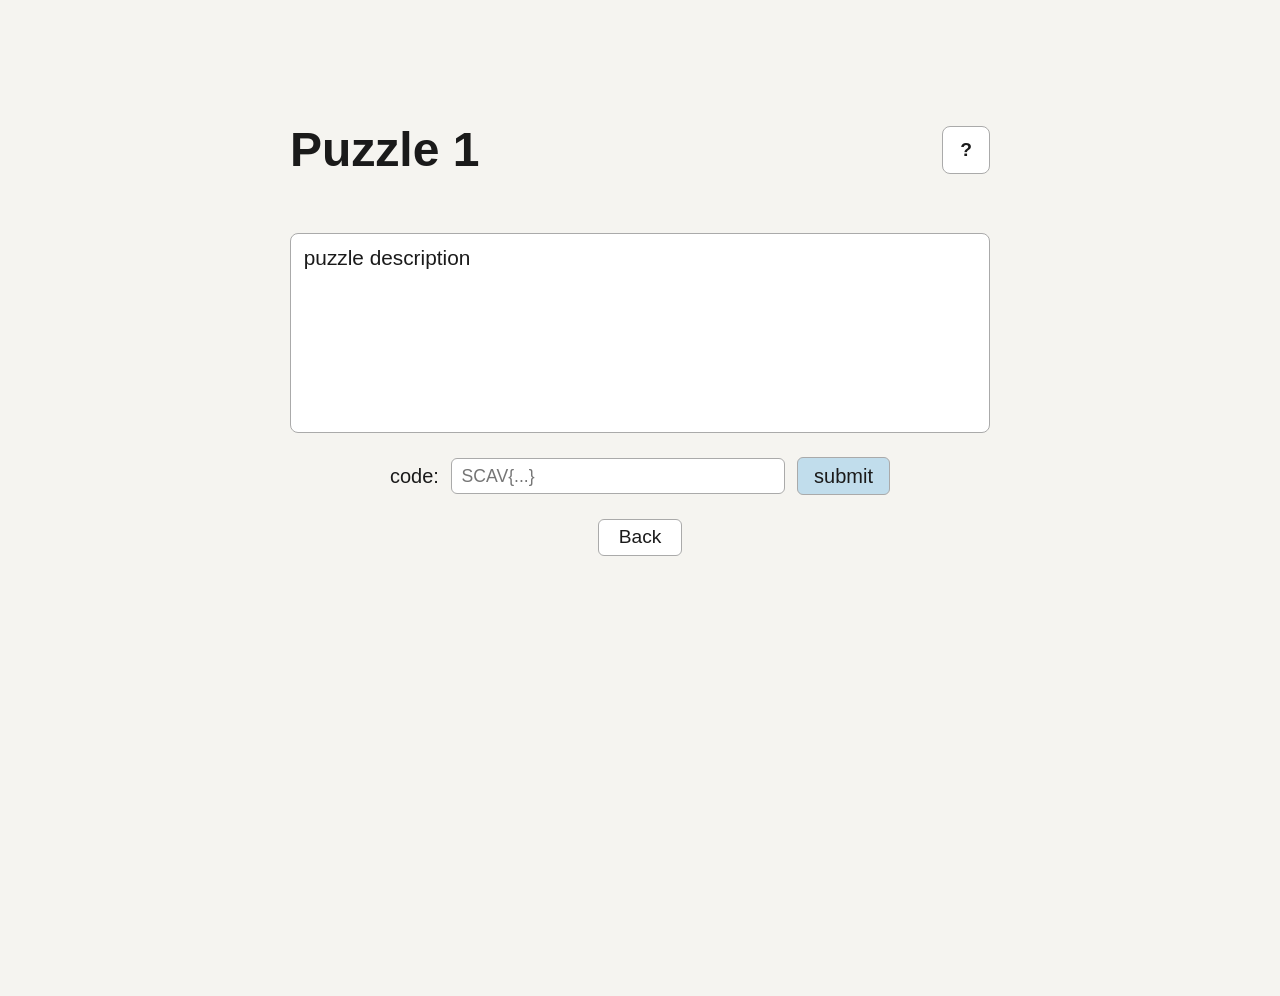
==== puzzles/puzzle1.html @ 692ac275 "created puzzle 1 page outline, set up tracking for puzzle completition" ====
<!DOCTYPE html>
<html lang="en">
<head>
  <meta charset="UTF-8" />
  <meta name="viewport" content="width=device-width, initial-scale=1.0" />
  <link rel="stylesheet" href="puzzles-style.css">
  <title>Puzzle 1</title>
</head>
<body>
    <script>
        const PUZZLE_NUMBER = 1;
        const ANSWER_HASH = "2cf24dba5fb0a30e26e83b2ac5b9e29e1b161e5c1fa7425e73043362938b9824";
        const ENCRYPTED_CLUE = "X1wKYCekSZRLCxTKPYKbjAKG6C11ddlUSpULuq/vyD5tE8HoYu7MPBuNdymBnzHU";
    </script>

    <div class="header">
        <h1>Puzzle 1</h1>
        <button class="hint-btn" onclick="openOverlay('hint-overlay')">?</button>
    </div>

    <div class="puzzle-box">
        puzzle description
    </div>

    <div class="code-row">
        <label for="code-input">code:</label>
        <input type="text" id="code-input" placeholder="SCAV{...}" autocomplete="off" />
        <button class="submit-btn" onclick="checkAnswer()">submit</button>
    </div>

    <a href="../index.html" class="back-btn">Back</a>

    <div class="overlay" id="hint-overlay">
        <div class="overlay-card">
        <button class="close-btn" onclick="closeOverlay('hint-overlay')">&#x2715;</button>
        <h2>Hints</h2>
        <p>...</p>
        </div>
    </div>

    <div class="overlay" id="submit-overlay">
        <div class="overlay-card">
        <button class="close-btn" onclick="closeOverlay('submit-overlay')">&#x2715;</button>
        <h2>Result</h2>
        <p id="result-msg"></p>
        </div>
    </div>

    <script src="puzzle-scripts.js"></script>

</body>
</html>
---- puzzles/puzzles-style.css ----
body {
    font-family: sans-serif;
    background: #f5f4f0;
    min-height: 100vh;
    display: flex;
    flex-direction: column;
    align-items: center;
    padding: 2rem 1rem 3rem; /* extra padding at bottom */
    gap: 1.5rem;
}

.header{
    width: 100%;
    max-width: 700px;
    display: flex;
    align-items: center;
    justify-content: space-between;
    padding-top: 50px;
}

h1 {
    font-size: clamp(1.4rem, 5vw, 3rem);
    color: #1a1a1a;
}

.hint-btn {
    width: clamp(36px, 8vw, 48px);
    height: clamp(36px, 8vw, 48px);
    border: 1.5px solid #aaa;
    border-radius: 8px;
    background: #fff;
    font-size: clamp(1rem, 3vw, 1.2rem);
    font-weight: 600;
    cursor: pointer;
    color: #1a1a1a;
}

.hint-btn:hover { 
    background: #e8e6e0; 
}

.puzzle-box {
    width: 100%;
    max-width: 700px;
    background: #fff;
    border: 1.5px solid #aaa;
    border-radius: 8px;
    padding-top: clamp(.2rem, .5vw, 1rem);
    padding-left: clamp(.7rem, 1vw, 1rem);
    min-height: 200px;
    font-size: clamp(0.9rem, 2.7vw, 1.3rem);
    line-height: 1.6;
    color: #1a1a1a;
    box-sizing: border-box;
}

.code-row {
    width: 100%;
    max-width: 500px;
    display: flex;
    align-items: center;
    gap: 0.75rem;
}

.code-row label {
    font-weight: 500;
    color: #1a1a1a;
    white-space: nowrap;
    font-size: clamp(0.9rem, 2.5vw, 1.25rem);
}

.code-row input {
    flex: 1;
    padding: 0.4rem 0.6rem;
    border: 1.5px solid #aaa;
    border-radius: 6px;
    font-size: clamp(0.9rem, 2.5vw, 1.1rem);
    background: #fff;
    color: #1a1a1a;
    min-width: 0;
}

.submit-btn {
    padding: 0.4rem 1rem;
    border: 1.5px solid #aaa;
    border-radius: 6px;
    background: #c1ddec;
    cursor: pointer;
    color: #1a1a1a;
    white-space: nowrap;
    font-size: clamp(0.9rem, 2.5vw, 1.25rem);
}

.submit-btn:hover { 
    background: #b2cbd9; 
}
.submit-btn:active { 
    transform: scale(0.97); 
}

.overlay {
    display: none;
    position: fixed;
    inset: 0;
    background: rgba(0, 0, 0, 0.5);
    align-items: center;
    justify-content: center;
    z-index: 100;
    padding: 1rem;
}

.overlay.active { 
    display: flex; 
}

.overlay-card {
    background: #fff;
    border-radius: 10px;
    padding-left: 1rem;
    padding-bottom: .4rem;
    width: 100%;
    max-width: 500px;
    position: relative;
}

.overlay-card h2 {
    font-size: clamp(1rem, 1.5vw, 1.5rem);
    font-weight: 600;
    margin-bottom: 0.75rem;
    color: #1a1a1a;
}

.overlay-card p {
    font-size: clamp(1rem, 2.5vw, 1.2rem);
    color: #444;
    line-height: 1.5;
    margin-bottom: 0.5rem;
}

.close-btn {
    position: absolute;
    top: 0.75rem;
    right: 0.75rem;
    background: none;
    border: none;
    font-size: 1.3rem;
    cursor: pointer;
    color: #888;
    line-height: 1;
}

.close-btn:hover { 
    color: #1a1a1a; 
}

.back-btn {
  padding: 0.4rem 1.2rem;
  border: 1.5px solid #aaa;
  border-radius: 6px;
  background: #fff;
  color: #1a1a1a;
  text-decoration: none;
  font-size: clamp(1rem, 2.5vw, 1.2rem);
}

.back-btn:hover { 
    background: #e8e6e0; 
}
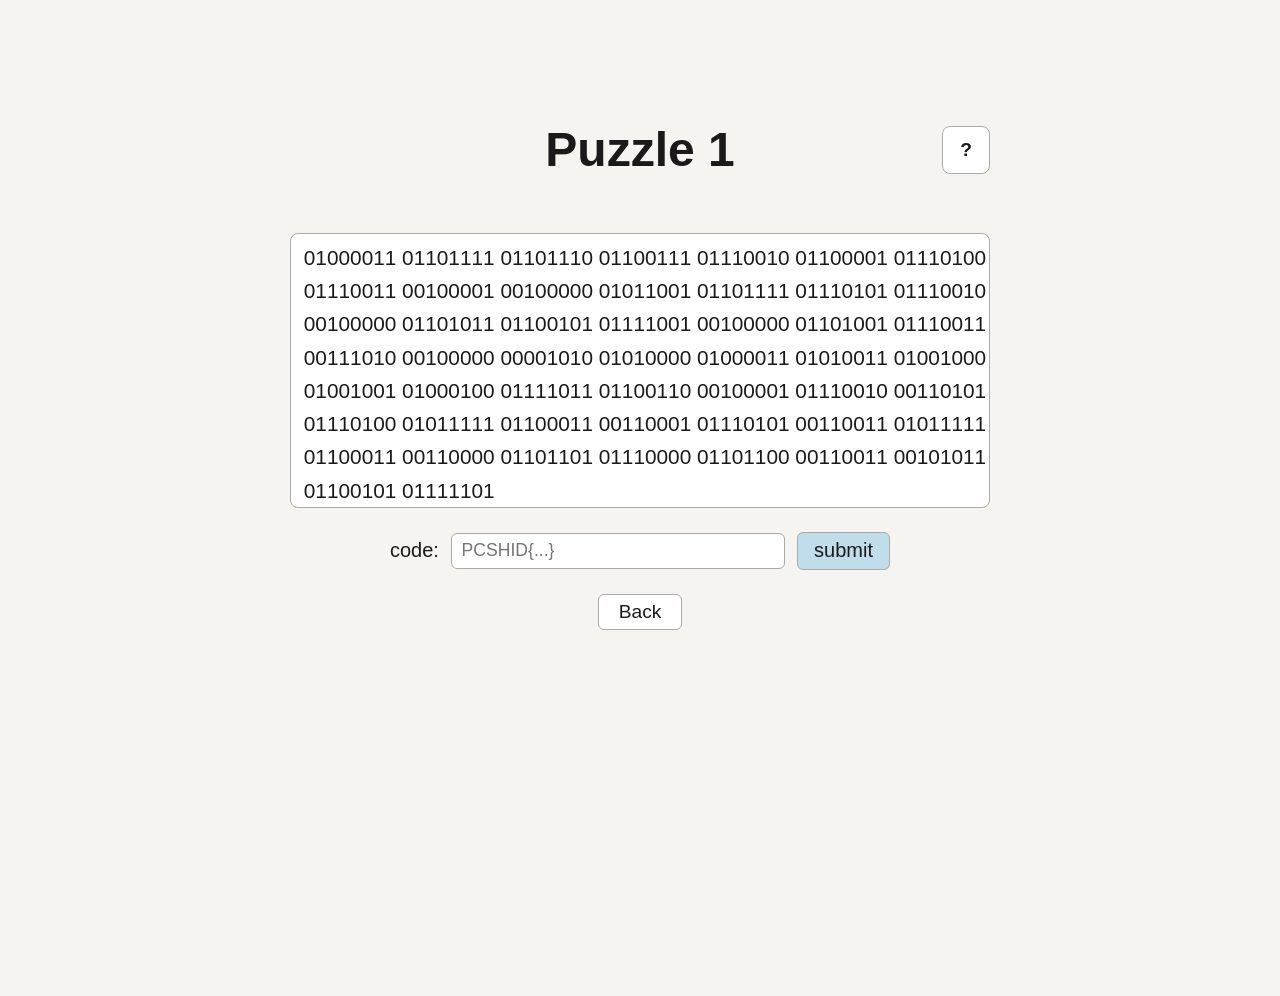
==== commit 52125c39: "adding in puzzle info" ====
--- a/puzzles/puzzle1.html
+++ b/puzzles/puzzle1.html
@@ -9,8 +9,8 @@
 <body>
     <script>
         const PUZZLE_NUMBER = 1;
-        const ANSWER_HASH = "2cf24dba5fb0a30e26e83b2ac5b9e29e1b161e5c1fa7425e73043362938b9824";
-        const ENCRYPTED_CLUE = "X1wKYCekSZRLCxTKPYKbjAKG6C11ddlUSpULuq/vyD5tE8HoYu7MPBuNdymBnzHU";
+        const ANSWER_HASH = "aff07e568d04b2ca73ef235969aaef3d8f700468ac183413a9c6a33660312ed0";
+        const ENCRYPTED_CLUE = "UPwh5gELWX1GJm3GWw39BLAnHCe5KVZzu6LAHP5b3rHei9r7LFAug/4JY1QhrtaVu50/UKFFY6GO3JZf/fsmRr7RePusDTWRcEnBCeUSJdNjT/gaNTPH6NV40+5hi6em";
     </script>
 
     <div class="header">
@@ -19,12 +19,12 @@
     </div>
 
     <div class="puzzle-box">
-        puzzle description
+        01000011 01101111 01101110 01100111 01110010 01100001 01110100 01110011 00100001 00100000 01011001 01101111 01110101 01110010 00100000 01101011 01100101 01111001 00100000 01101001 01110011 00111010 00100000 00001010 01010000 01000011 01010011 01001000 01001001 01000100 01111011 01100110 00100001 01110010 00110101 01110100 01011111 01100011 00110001 01110101 00110011 01011111 01100011 00110000 01101101 01110000 01101100 00110011 00101011 01100101 01111101
     </div>
 
     <div class="code-row">
         <label for="code-input">code:</label>
-        <input type="text" id="code-input" placeholder="SCAV{...}" autocomplete="off" />
+        <input type="text" id="code-input" placeholder="PCSHID{...}" autocomplete="off" />
         <button class="submit-btn" onclick="checkAnswer()">submit</button>
     </div>
 
@@ -34,7 +34,7 @@
         <div class="overlay-card">
         <button class="close-btn" onclick="closeOverlay('hint-overlay')">&#x2715;</button>
         <h2>Hints</h2>
-        <p>...</p>
+        <p>Is there a website where you could convert those zeroes and ones into plain text?</p>
         </div>
     </div>
 
--- a/puzzles/puzzles-style.css
+++ b/puzzles/puzzles-style.css
@@ -9,12 +9,13 @@
     gap: 1.5rem;
 }
 
-.header{
+.header {
     width: 100%;
     max-width: 700px;
-    display: flex;
-    align-items: center;
-    justify-content: space-between;
+    position: relative;
+    display: flex;
+    align-items: center;
+    justify-content: center;
     padding-top: 50px;
 }
 
@@ -24,6 +25,8 @@
 }
 
 .hint-btn {
+    position: absolute;
+    right: 0;
     width: clamp(36px, 8vw, 48px);
     height: clamp(36px, 8vw, 48px);
     border: 1.5px solid #aaa;
@@ -165,4 +168,52 @@
 
 .back-btn:hover { 
     background: #e8e6e0; 
-}+}
+
+.gate {
+    width: 100%;
+    max-width: 700px;
+    background: #fff;
+    border: 1.5px solid #aaa;
+    border-radius: 8px;
+    padding: 2rem;
+    text-align: center;
+    font-size: clamp(0.9rem, 2.5vw, 1.2rem);
+    color: #1a1a1a;
+}
+
+.gate p {
+    margin-bottom: 1.2rem;
+    line-height: 1.6;
+}
+
+.gate-row {
+    display: flex;
+    align-items: center;
+    justify-content: center;
+    gap: 0.75rem;
+    flex-wrap: wrap;
+}
+
+.gate-row input {
+    padding: 0.4rem 0.6rem;
+    border: 1.5px solid #aaa;
+    border-radius: 6px;
+    font-size: clamp(0.9rem, 2.5vw, 1.1rem);
+    background: #f5f4f0;
+    color: #1a1a1a;
+    min-width: 0;
+    flex: 1;
+    max-width: 300px;
+}
+
+.gate-error {
+    color: #A32D2D;
+    font-size: clamp(0.85rem, 2vw, 1rem);
+    margin-top: 0.75rem;
+}
+
+#not-complete-gate, #key-gate, .puzzle-content {
+    display: none;
+}
+
